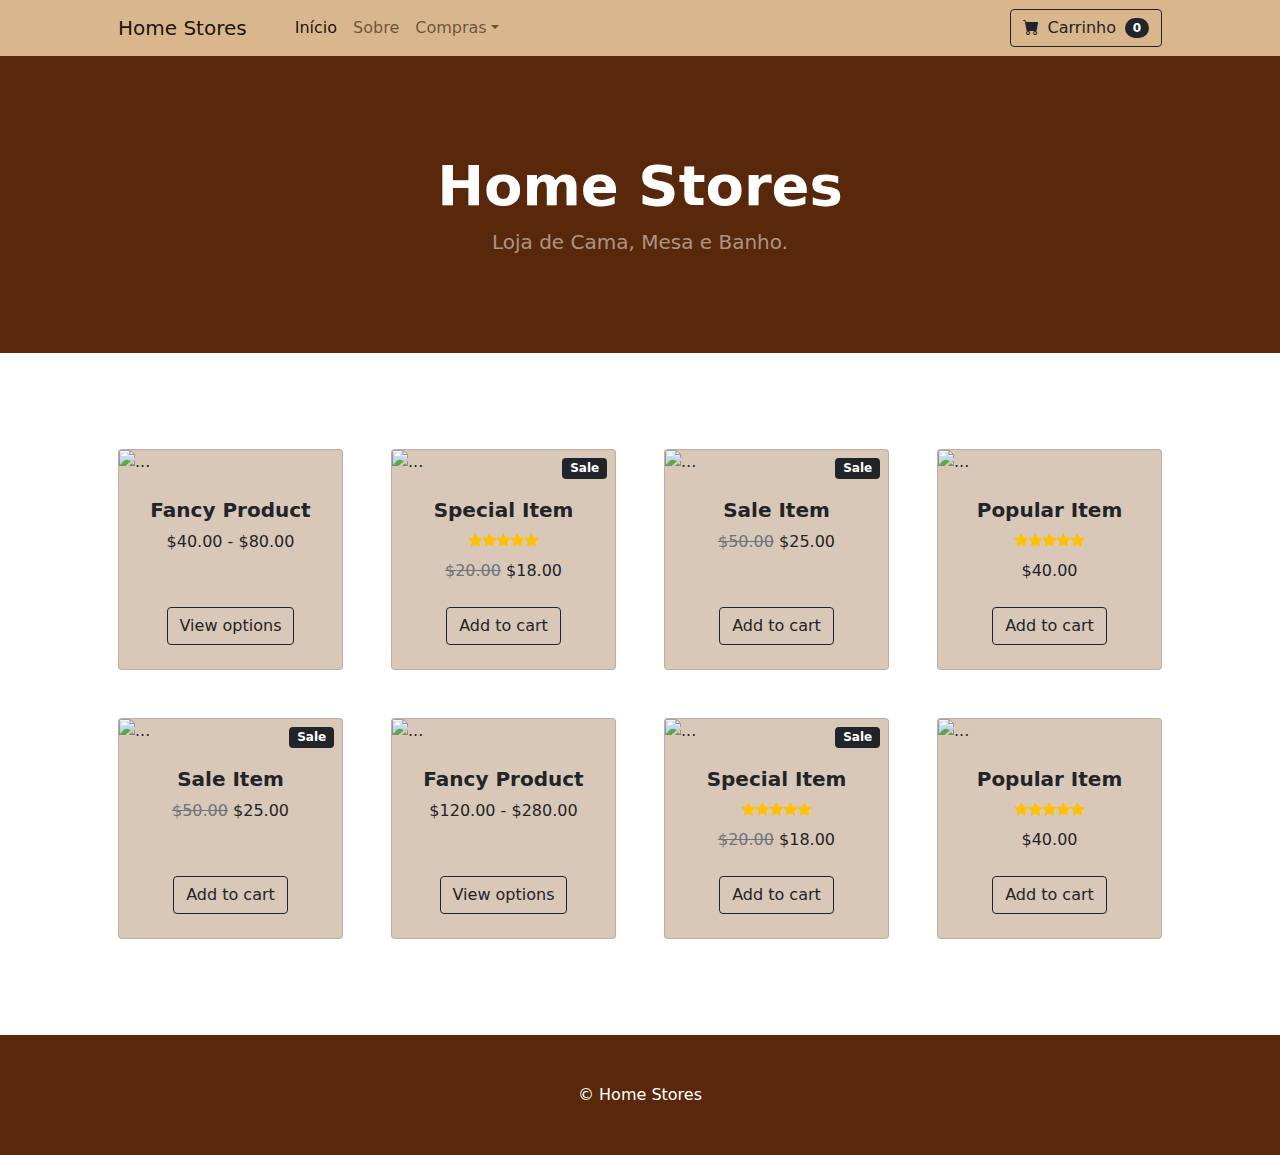
==== index.html @ a5167f3a "Add files via upload" ====
<!DOCTYPE html>
<html lang="pt-br">
    <head>
        <meta charset="utf-8" />
        <meta name="viewport" content="width=device-width, initial-scale=1, shrink-to-fit=no" />
        <meta name="description" content="" />
        <meta name="author" content="" />
        <title>Home Stores </title>
        <!-- Favicon-->
        <link rel="icon" type="image/x-icon" href="assets/favicon.ico" />
        <!-- Bootstrap icons-->
        <link href="https://cdn.jsdelivr.net/npm/bootstrap-icons@1.5.0/font/bootstrap-icons.css" rel="stylesheet" />
        <!-- Core theme CSS (includes Bootstrap)-->
        <link href="css/styles.css" rel="stylesheet" />
        <link href="css/estilo.css" rel="stylesheet" />
    </head>
    <body>
        <!-- Navigation-->
        <nav class="navbar navbar-expand-lg navbar-light bg-1">
            <div class="container px-4 px-lg-5">
                <a class="navbar-brand" href="#!">Home Stores</a>
                <button class="navbar-toggler" type="button" data-bs-toggle="collapse" data-bs-target="#navbarSupportedContent" aria-controls="navbarSupportedContent" aria-expanded="false" aria-label="Toggle navigation"><span class="navbar-toggler-icon"></span></button>
                <div class="collapse navbar-collapse" id="navbarSupportedContent">
                    <ul class="navbar-nav me-auto mb-2 mb-lg-0 ms-lg-4">
                        <li class="nav-item"><a class="nav-link active" aria-current="page" href="#!">Início</a></li>
                        <li class="nav-item"><a class="nav-link" href="#!">Sobre</a></li>
                        <li class="nav-item dropdown">
                            <a class="nav-link dropdown-toggle" id="navbarDropdown" href="#" role="button" data-bs-toggle="dropdown" aria-expanded="false">Compras</a>
                            <ul class="dropdown-menu" aria-labelledby="navbarDropdown">
                                <li><a class="dropdown-item" href="#!">Produtos</a></li>
                                <li><hr class="dropdown-divider" /></li>
                                <li><a class="dropdown-item" href="#!">Itens populares</a></li>
                                <li><a class="dropdown-item" href="#!">New Arrivals</a></li>
                            </ul>
                        </li>
                    </ul>
                    <form class="d-flex">
                        <button class="btn btn-outline-dark" type="submit">
                            <i class="bi-cart-fill me-1"></i>
                            Carrinho
                            <span class="badge bg-dark text-white ms-1 rounded-pill">0</span>
                        </button>
                    </form>
                </div>
            </div>
        </nav>
        <!-- Header-->
        <header class="bg-5 py-5">
            <div class="container px-4 px-lg-5 my-5">
                <div class="text-center text-white">
                    <h1 class="display-4 fw-bolder">Home Stores</h1>
                    <p class="lead fw-normal text-white-50 mb-0">Loja de Cama, Mesa e Banho.</p>
                </div>
            </div>
        </header>
        <!-- Section-->
        <section class="py-5">
            <div class="container px-4 px-lg-5 mt-5">
                <div class="row gx-4 gx-lg-5 row-cols-2 row-cols-md-3 row-cols-xl-4 justify-content-center">
                    <div class="col mb-5">
                        <div class="card h-100 bg-4">
                            <!-- Product image-->
                            <img class="card-img-top" src="https://dummyimage.com/450x300/dee2e6/6c757d.jpg" alt="..." />
                            <!-- Product details-->
                            <div class="card-body p-4">
                                <div class="text-center">
                                    <!-- Product name-->
                                    <h5 class="fw-bolder">Fancy Product</h5>
                                    <!-- Product price-->
                                    $40.00 - $80.00
                                </div>
                            </div>
                            <!-- Product actions-->
                            <div class="card-footer p-4 pt-0 border-top-0 bg-transparent">
                                <div class="text-center"><a class="btn btn-outline-dark mt-auto" href="#">View options</a></div>
                            </div>
                        </div>
                    </div>
                    <div class="col mb-5">
                        <div class="card h-100 bg-4">
                            <!-- Sale badge-->
                            <div class="badge bg-dark text-white position-absolute" style="top: 0.5rem; right: 0.5rem">Sale</div>
                            <!-- Product image-->
                            <img class="card-img-top" src="https://dummyimage.com/450x300/dee2e6/6c757d.jpg" alt="..." />
                            <!-- Product details-->
                            <div class="card-body p-4">
                                <div class="text-center">
                                    <!-- Product name-->
                                    <h5 class="fw-bolder">Special Item</h5>
                                    <!-- Product reviews-->
                                    <div class="d-flex justify-content-center small text-warning mb-2">
                                        <div class="bi-star-fill"></div>
                                        <div class="bi-star-fill"></div>
                                        <div class="bi-star-fill"></div>
                                        <div class="bi-star-fill"></div>
                                        <div class="bi-star-fill"></div>
                                    </div>
                                    <!-- Product price-->
                                    <span class="text-muted text-decoration-line-through">$20.00</span>
                                    $18.00
                                </div>
                            </div>
                            <!-- Product actions-->
                            <div class="card-footer p-4 pt-0 border-top-0 bg-transparent">
                                <div class="text-center"><a class="btn btn-outline-dark mt-auto" href="#">Add to cart</a></div>
                            </div>
                        </div>
                    </div>
                    <div class="col mb-5">
                        <div class="card h-100 bg-4">
                            <!-- Sale badge-->
                            <div class="badge bg-dark text-white position-absolute" style="top: 0.5rem; right: 0.5rem">Sale</div>
                            <!-- Product image-->
                            <img class="card-img-top" src="https://dummyimage.com/450x300/dee2e6/6c757d.jpg" alt="..." />
                            <!-- Product details-->
                            <div class="card-body p-4">
                                <div class="text-center">
                                    <!-- Product name-->
                                    <h5 class="fw-bolder">Sale Item</h5>
                                    <!-- Product price-->
                                    <span class="text-muted text-decoration-line-through">$50.00</span>
                                    $25.00
                                </div>
                            </div>
                            <!-- Product actions-->
                            <div class="card-footer p-4 pt-0 border-top-0 bg-transparent">
                                <div class="text-center"><a class="btn btn-outline-dark mt-auto" href="#">Add to cart</a></div>
                            </div>
                        </div>
                    </div>
                    <div class="col mb-5">
                        <div class="card h-100 bg-4">
                            <!-- Product image-->
                            <img class="card-img-top" src="https://dummyimage.com/450x300/dee2e6/6c757d.jpg" alt="..." />
                            <!-- Product details-->
                            <div class="card-body p-4">
                                <div class="text-center">
                                    <!-- Product name-->
                                    <h5 class="fw-bolder">Popular Item</h5>
                                    <!-- Product reviews-->
                                    <div class="d-flex justify-content-center small text-warning mb-2">
                                        <div class="bi-star-fill"></div>
                                        <div class="bi-star-fill"></div>
                                        <div class="bi-star-fill"></div>
                                        <div class="bi-star-fill"></div>
                                        <div class="bi-star-fill"></div>
                                    </div>
                                    <!-- Product price-->
                                    $40.00
                                </div>
                            </div>
                            <!-- Product actions-->
                            <div class="card-footer p-4 pt-0 border-top-0 bg-transparent">
                                <div class="text-center"><a class="btn btn-outline-dark mt-auto" href="#">Add to cart</a></div>
                            </div>
                        </div>
                    </div>
                    <div class="col mb-5">
                        <div class="card h-100 bg-4">
                            <!-- Sale badge-->
                            <div class="badge bg-dark text-white position-absolute" style="top: 0.5rem; right: 0.5rem">Sale</div>
                            <!-- Product image-->
                            <img class="card-img-top" src="https://dummyimage.com/450x300/dee2e6/6c757d.jpg" alt="..." />
                            <!-- Product details-->
                            <div class="card-body p-4">
                                <div class="text-center">
                                    <!-- Product name-->
                                    <h5 class="fw-bolder">Sale Item</h5>
                                    <!-- Product price-->
                                    <span class="text-muted text-decoration-line-through">$50.00</span>
                                    $25.00
                                </div>
                            </div>
                            <!-- Product actions-->
                            <div class="card-footer p-4 pt-0 border-top-0 bg-transparent">
                                <div class="text-center"><a class="btn btn-outline-dark mt-auto" href="#">Add to cart</a></div>
                            </div>
                        </div>
                    </div>
                    <div class="col mb-5">
                        <div class="card h-100 bg-4">
                            <!-- Product image-->
                            <img class="card-img-top" src="https://dummyimage.com/450x300/dee2e6/6c757d.jpg" alt="..." />
                            <!-- Product details-->
                            <div class="card-body p-4">
                                <div class="text-center">
                                    <!-- Product name-->
                                    <h5 class="fw-bolder">Fancy Product</h5>
                                    <!-- Product price-->
                                    $120.00 - $280.00
                                </div>
                            </div>
                            <!-- Product actions-->
                            <div class="card-footer p-4 pt-0 border-top-0 bg-transparent">
                                <div class="text-center"><a class="btn btn-outline-dark mt-auto" href="#">View options</a></div>
                            </div>
                        </div>
                    </div>
                    <div class="col mb-5">
                        <div class="card h-100 bg-4">
                            <!-- Sale badge-->
                            <div class="badge bg-dark text-white position-absolute" style="top: 0.5rem; right: 0.5rem">Sale</div>
                            <!-- Product image-->
                            <img class="card-img-top" src="https://dummyimage.com/450x300/dee2e6/6c757d.jpg" alt="..." />
                            <!-- Product details-->
                            <div class="card-body p-4">
                                <div class="text-center">
                                    <!-- Product name-->
                                    <h5 class="fw-bolder">Special Item</h5>
                                    <!-- Product reviews-->
                                    <div class="d-flex justify-content-center small text-warning mb-2">
                                        <div class="bi-star-fill"></div>
                                        <div class="bi-star-fill"></div>
                                        <div class="bi-star-fill"></div>
                                        <div class="bi-star-fill"></div>
                                        <div class="bi-star-fill"></div>
                                    </div>
                                    <!-- Product price-->
                                    <span class="text-muted text-decoration-line-through">$20.00</span>
                                    $18.00
                                </div>
                            </div>
                            <!-- Product actions-->
                            <div class="card-footer p-4 pt-0 border-top-0 bg-transparent">
                                <div class="text-center"><a class="btn btn-outline-dark mt-auto" href="#">Add to cart</a></div>
                            </div>
                        </div>
                    </div>
                    <div class="col mb-5">
                        <div class="card h-100 bg-4">
                            <!-- Product image-->
                            <img class="card-img-top" src="https://dummyimage.com/450x300/dee2e6/6c757d.jpg" alt="..." />
                            <!-- Product details-->
                            <div class="card-body p-4">
                                <div class="text-center">
                                    <!-- Product name-->
                                    <h5 class="fw-bolder">Popular Item</h5>
                                    <!-- Product reviews-->
                                    <div class="d-flex justify-content-center small text-warning mb-2">
                                        <div class="bi-star-fill"></div>
                                        <div class="bi-star-fill"></div>
                                        <div class="bi-star-fill"></div>
                                        <div class="bi-star-fill"></div>
                                        <div class="bi-star-fill"></div>
                                    </div>
                                    <!-- Product price-->
                                    $40.00
                                </div>
                            </div>
                            <!-- Product actions-->
                            <div class="card-footer p-4 pt-0 border-top-0 bg-transparent">
                                <div class="text-center"><a class="btn btn-outline-dark mt-auto" href="#">Add to cart</a></div>
                            </div>
                        </div>
                    </div>
                </div>
            </div>
        </section>
        <!-- Footer-->
        <footer class="py-5 bg-5">
            <div class="container"><p class="m-0 text-center text-white"> &copy; Home Stores</p></div>
        </footer>
        <!-- Bootstrap core JS-->
        <script src="https://cdn.jsdelivr.net/npm/bootstrap@5.1.3/dist/js/bootstrap.bundle.min.js"></script>
        <!-- Core theme JS-->
        <script src="js/scripts.js"></script>
    </body>
</html>
---- css/estilo.css ----
.bg-1 {
    background-color: #D9B68B
}
.bg-2 {
    background-color: #8C582A
}
.bg-3 {
    background-color: #A68F7B
}
.bg-4 {
    background-color: #D9C7B8
}
.bg-5 {
    background-color: #59280B
}
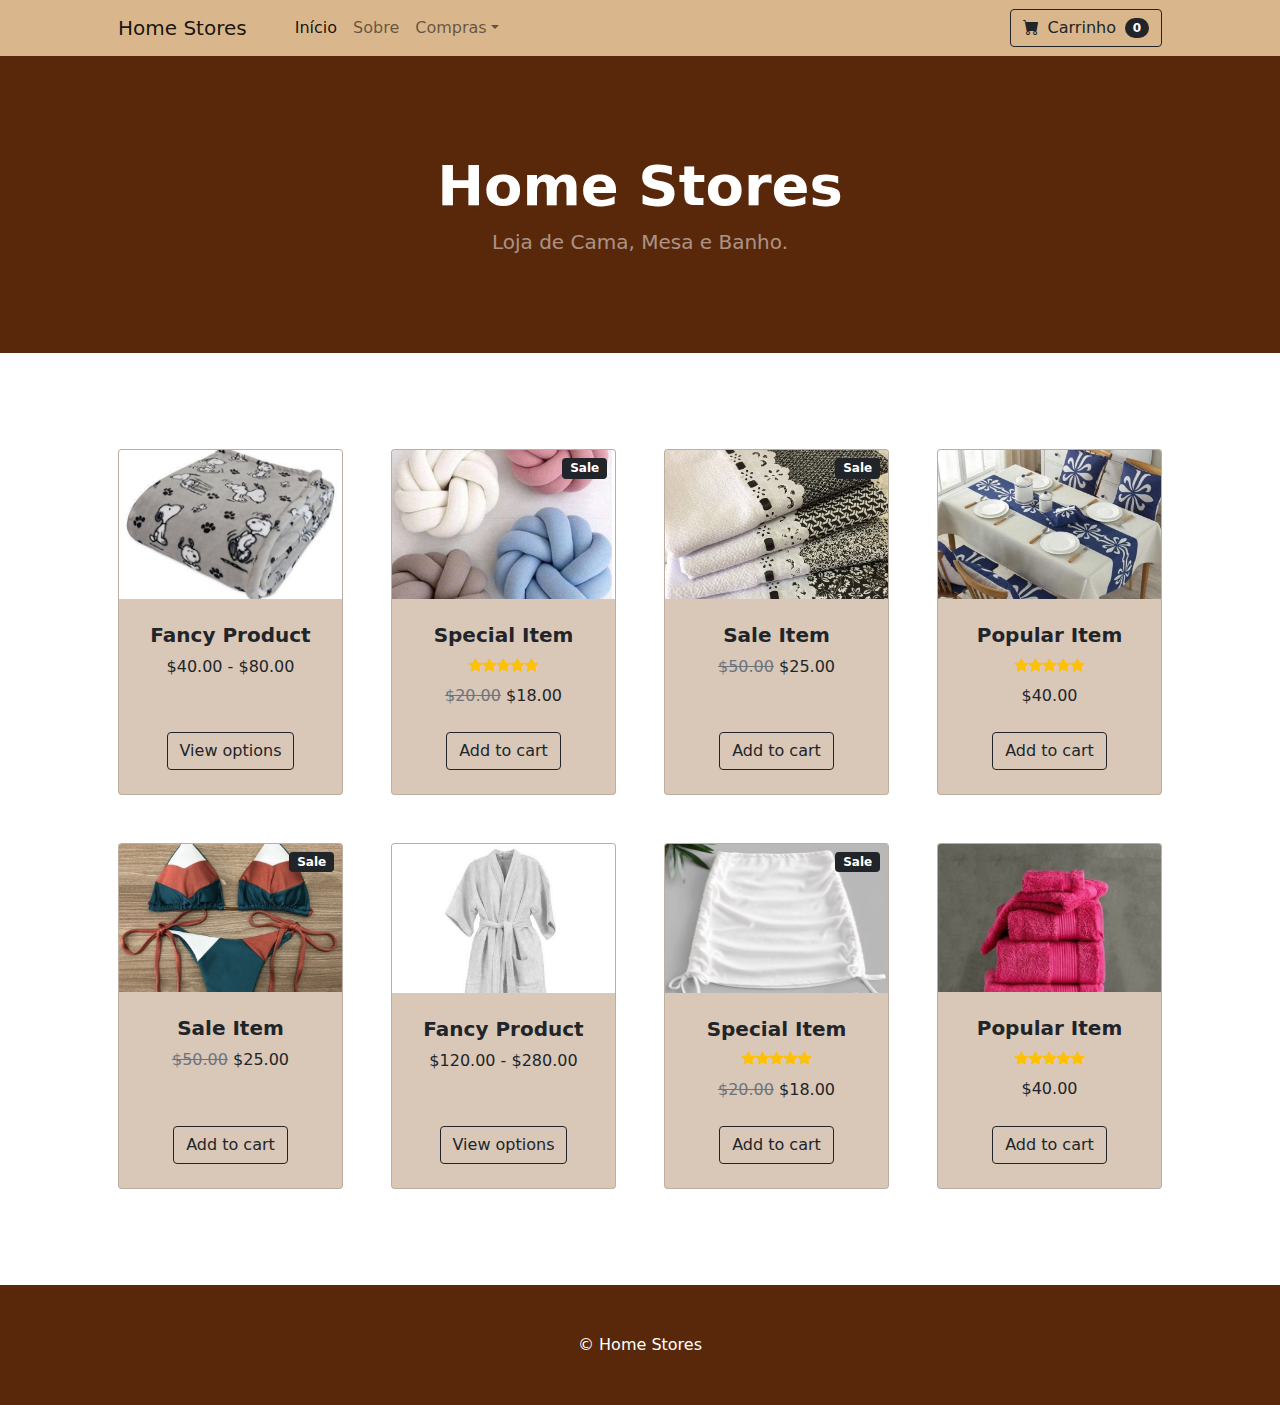
==== commit 149d9181: "Home Stores" ====
--- a/index.html
+++ b/index.html
@@ -7,7 +7,7 @@
         <meta name="author" content="" />
         <title>Home Stores </title>
         <!-- Favicon-->
-        <link rel="icon" type="image/x-icon" href="assets/favicon.ico" />
+        <link rel="icon" type="image/x-icon" href="img/favicon2.png" />
         <!-- Bootstrap icons-->
         <link href="https://cdn.jsdelivr.net/npm/bootstrap-icons@1.5.0/font/bootstrap-icons.css" rel="stylesheet" />
         <!-- Core theme CSS (includes Bootstrap)-->
@@ -18,12 +18,12 @@
         <!-- Navigation-->
         <nav class="navbar navbar-expand-lg navbar-light bg-1">
             <div class="container px-4 px-lg-5">
-                <a class="navbar-brand" href="#!">Home Stores</a>
+                <a class="navbar-brand" href="index.html">Home Stores</a>
                 <button class="navbar-toggler" type="button" data-bs-toggle="collapse" data-bs-target="#navbarSupportedContent" aria-controls="navbarSupportedContent" aria-expanded="false" aria-label="Toggle navigation"><span class="navbar-toggler-icon"></span></button>
                 <div class="collapse navbar-collapse" id="navbarSupportedContent">
                     <ul class="navbar-nav me-auto mb-2 mb-lg-0 ms-lg-4">
-                        <li class="nav-item"><a class="nav-link active" aria-current="page" href="#!">Início</a></li>
-                        <li class="nav-item"><a class="nav-link" href="#!">Sobre</a></li>
+                        <li class="nav-item"><a class="nav-link active" aria-current="page" href="index.html">Início</a></li>
+                        <li class="nav-item"><a class="nav-link" href="sobre.html">Sobre</a></li>
                         <li class="nav-item dropdown">
                             <a class="nav-link dropdown-toggle" id="navbarDropdown" href="#" role="button" data-bs-toggle="dropdown" aria-expanded="false">Compras</a>
                             <ul class="dropdown-menu" aria-labelledby="navbarDropdown">
@@ -60,7 +60,7 @@
                     <div class="col mb-5">
                         <div class="card h-100 bg-4">
                             <!-- Product image-->
-                            <img class="card-img-top" src="https://dummyimage.com/450x300/dee2e6/6c757d.jpg" alt="..." />
+                            <img class="card-img-top" src="img/produtos/produto1.png" alt="..." />
                             <!-- Product details-->
                             <div class="card-body p-4">
                                 <div class="text-center">
@@ -81,7 +81,7 @@
                             <!-- Sale badge-->
                             <div class="badge bg-dark text-white position-absolute" style="top: 0.5rem; right: 0.5rem">Sale</div>
                             <!-- Product image-->
-                            <img class="card-img-top" src="https://dummyimage.com/450x300/dee2e6/6c757d.jpg" alt="..." />
+                            <img class="card-img-top" src="img/produtos/produto2.png" alt="..." />
                             <!-- Product details-->
                             <div class="card-body p-4">
                                 <div class="text-center">
@@ -111,7 +111,7 @@
                             <!-- Sale badge-->
                             <div class="badge bg-dark text-white position-absolute" style="top: 0.5rem; right: 0.5rem">Sale</div>
                             <!-- Product image-->
-                            <img class="card-img-top" src="https://dummyimage.com/450x300/dee2e6/6c757d.jpg" alt="..." />
+                            <img class="card-img-top" src="img/produtos/produto3.png" alt="..." />
                             <!-- Product details-->
                             <div class="card-body p-4">
                                 <div class="text-center">
@@ -131,7 +131,7 @@
                     <div class="col mb-5">
                         <div class="card h-100 bg-4">
                             <!-- Product image-->
-                            <img class="card-img-top" src="https://dummyimage.com/450x300/dee2e6/6c757d.jpg" alt="..." />
+                            <img class="card-img-top" src="img/produtos/produto4.png" alt="..." />
                             <!-- Product details-->
                             <div class="card-body p-4">
                                 <div class="text-center">
@@ -160,7 +160,7 @@
                             <!-- Sale badge-->
                             <div class="badge bg-dark text-white position-absolute" style="top: 0.5rem; right: 0.5rem">Sale</div>
                             <!-- Product image-->
-                            <img class="card-img-top" src="https://dummyimage.com/450x300/dee2e6/6c757d.jpg" alt="..." />
+                            <img class="card-img-top" src="img/produtos/produto5.png" alt="..." />
                             <!-- Product details-->
                             <div class="card-body p-4">
                                 <div class="text-center">
@@ -180,7 +180,7 @@
                     <div class="col mb-5">
                         <div class="card h-100 bg-4">
                             <!-- Product image-->
-                            <img class="card-img-top" src="https://dummyimage.com/450x300/dee2e6/6c757d.jpg" alt="..." />
+                            <img class="card-img-top" src="img/produtos/produto6.png" alt="..." />
                             <!-- Product details-->
                             <div class="card-body p-4">
                                 <div class="text-center">
@@ -201,7 +201,7 @@
                             <!-- Sale badge-->
                             <div class="badge bg-dark text-white position-absolute" style="top: 0.5rem; right: 0.5rem">Sale</div>
                             <!-- Product image-->
-                            <img class="card-img-top" src="https://dummyimage.com/450x300/dee2e6/6c757d.jpg" alt="..." />
+                            <img class="card-img-top" src="img/produtos/produto7.png" alt="..." />
                             <!-- Product details-->
                             <div class="card-body p-4">
                                 <div class="text-center">
@@ -229,7 +229,7 @@
                     <div class="col mb-5">
                         <div class="card h-100 bg-4">
                             <!-- Product image-->
-                            <img class="card-img-top" src="https://dummyimage.com/450x300/dee2e6/6c757d.jpg" alt="..." />
+                            <img class="card-img-top" src="img/produtos/produto8.png" alt="..." />
                             <!-- Product details-->
                             <div class="card-body p-4">
                                 <div class="text-center">
--- a/css/estilo.css
+++ b/css/estilo.css
@@ -12,4 +12,20 @@
 }
 .bg-5 {
     background-color: #59280B
+}
+
+.text-center-titulo {
+    text-align: center;
+	padding: 3%;
+    font-size: 250%;
+}   
+
+.logo {
+    width: 120%;
+    margin-top: -10%;
+}
+
+.text-sobre {
+    font-size: 115%;
+    padding-top: 5%;
 }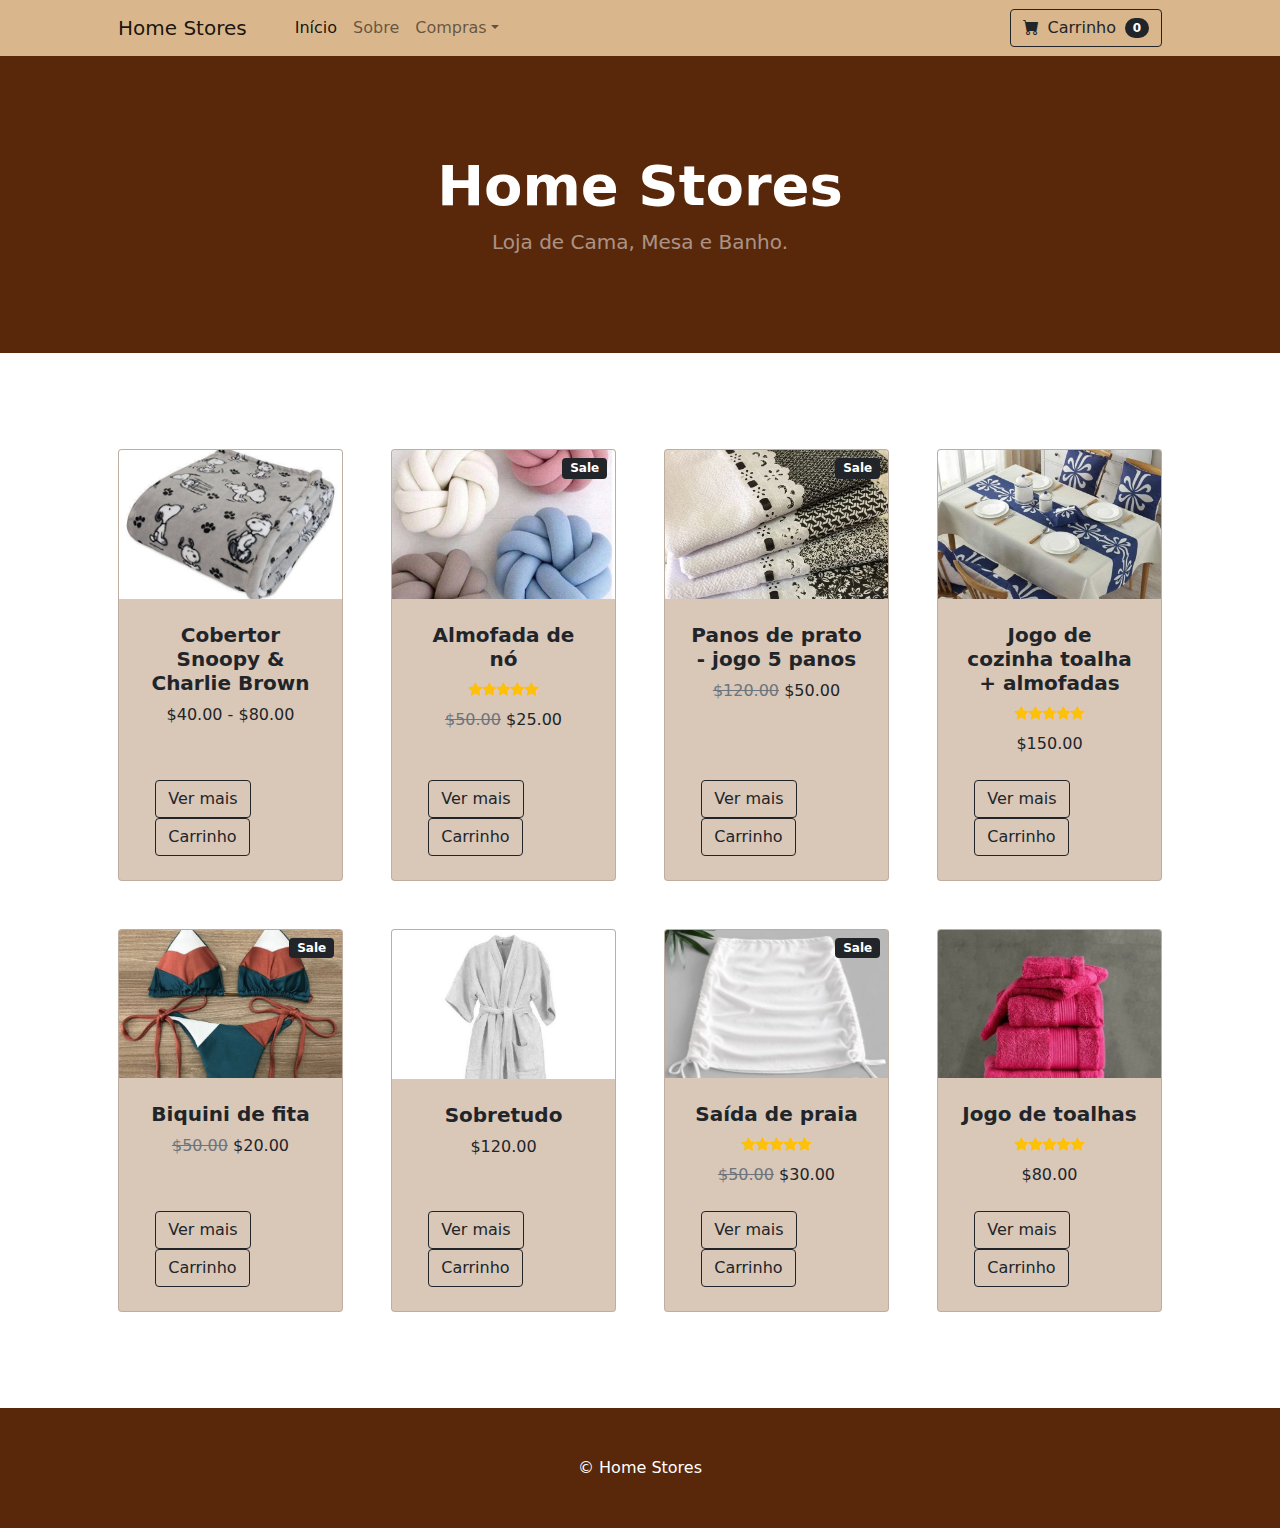
==== commit 49d25990: "Add files via upload" ====
--- a/index.html
+++ b/index.html
@@ -30,7 +30,9 @@
                                 <li><a class="dropdown-item" href="#!">Produtos</a></li>
                                 <li><hr class="dropdown-divider" /></li>
                                 <li><a class="dropdown-item" href="#!">Itens populares</a></li>
-                                <li><a class="dropdown-item" href="#!">New Arrivals</a></li>
+                                <li><a class="dropdown-item" href="#!">Cama</a></li>
+                                <li><a class="dropdown-item" href="#!">Mesa</a></li>
+                                <li><a class="dropdown-item" href="#!">Banho</a></li>
                             </ul>
                         </li>
                     </ul>
@@ -65,14 +67,15 @@
                             <div class="card-body p-4">
                                 <div class="text-center">
                                     <!-- Product name-->
-                                    <h5 class="fw-bolder">Fancy Product</h5>
+                                    <h5 class="fw-bolder">Cobertor Snoopy & Charlie Brown</h5>
                                     <!-- Product price-->
                                     $40.00 - $80.00
                                 </div>
                             </div>
                             <!-- Product actions-->
                             <div class="card-footer p-4 pt-0 border-top-0 bg-transparent">
-                                <div class="text-center"><a class="btn btn-outline-dark mt-auto" href="#">View options</a></div>
+                                <div class="button text-center"><a class="btn btn-outline-dark mt-auto" href="#">Ver mais</a></div>
+                                <div class="button text-center"><a class="btn btn-outline-dark mt-auto" href="#">Carrinho</a></div>
                             </div>
                         </div>
                     </div>
@@ -86,37 +89,15 @@
                             <div class="card-body p-4">
                                 <div class="text-center">
                                     <!-- Product name-->
-                                    <h5 class="fw-bolder">Special Item</h5>
-                                    <!-- Product reviews-->
-                                    <div class="d-flex justify-content-center small text-warning mb-2">
-                                        <div class="bi-star-fill"></div>
-                                        <div class="bi-star-fill"></div>
-                                        <div class="bi-star-fill"></div>
-                                        <div class="bi-star-fill"></div>
-                                        <div class="bi-star-fill"></div>
-                                    </div>
-                                    <!-- Product price-->
-                                    <span class="text-muted text-decoration-line-through">$20.00</span>
-                                    $18.00
-                                </div>
-                            </div>
-                            <!-- Product actions-->
-                            <div class="card-footer p-4 pt-0 border-top-0 bg-transparent">
-                                <div class="text-center"><a class="btn btn-outline-dark mt-auto" href="#">Add to cart</a></div>
-                            </div>
-                        </div>
-                    </div>
-                    <div class="col mb-5">
-                        <div class="card h-100 bg-4">
-                            <!-- Sale badge-->
-                            <div class="badge bg-dark text-white position-absolute" style="top: 0.5rem; right: 0.5rem">Sale</div>
-                            <!-- Product image-->
-                            <img class="card-img-top" src="img/produtos/produto3.png" alt="..." />
-                            <!-- Product details-->
-                            <div class="card-body p-4">
-                                <div class="text-center">
-                                    <!-- Product name-->
-                                    <h5 class="fw-bolder">Sale Item</h5>
+                                    <h5 class="fw-bolder">Almofada de nó</h5>
+                                    <!-- Product reviews-->
+                                    <div class="d-flex justify-content-center small text-warning mb-2">
+                                        <div class="bi-star-fill"></div>
+                                        <div class="bi-star-fill"></div>
+                                        <div class="bi-star-fill"></div>
+                                        <div class="bi-star-fill"></div>
+                                        <div class="bi-star-fill"></div>
+                                    </div>
                                     <!-- Product price-->
                                     <span class="text-muted text-decoration-line-through">$50.00</span>
                                     $25.00
@@ -124,7 +105,31 @@
                             </div>
                             <!-- Product actions-->
                             <div class="card-footer p-4 pt-0 border-top-0 bg-transparent">
-                                <div class="text-center"><a class="btn btn-outline-dark mt-auto" href="#">Add to cart</a></div>
+                                <div class="button text-center"><a class="btn btn-outline-dark mt-auto" href="#">Ver mais</a></div>
+                                <div class="button text-center"><a class="btn btn-outline-dark mt-auto" href="#">Carrinho</a></div>
+                            </div>
+                        </div>
+                    </div>
+                    <div class="col mb-5">
+                        <div class="card h-100 bg-4">
+                            <!-- Sale badge-->
+                            <div class="badge bg-dark text-white position-absolute" style="top: 0.5rem; right: 0.5rem">Sale</div>
+                            <!-- Product image-->
+                            <img class="card-img-top" src="img/produtos/produto3.png" alt="..." />
+                            <!-- Product details-->
+                            <div class="card-body p-4">
+                                <div class="text-center">
+                                    <!-- Product name-->
+                                    <h5 class="fw-bolder">Panos de prato - jogo 5 panos</h5>
+                                    <!-- Product price-->
+                                    <span class="text-muted text-decoration-line-through">$120.00</span>
+                                    $50.00
+                                </div>
+                            </div>
+                            <!-- Product actions-->
+                            <div class="card-footer p-4 pt-0 border-top-0 bg-transparent">
+                                <div class="button text-center"><a class="btn btn-outline-dark mt-auto" href="#">Ver mais</a></div>
+                                <div class="button text-center"><a class="btn btn-outline-dark mt-auto" href="#">Carrinho</a></div>
                             </div>
                         </div>
                     </div>
@@ -136,22 +141,23 @@
                             <div class="card-body p-4">
                                 <div class="text-center">
                                     <!-- Product name-->
-                                    <h5 class="fw-bolder">Popular Item</h5>
-                                    <!-- Product reviews-->
-                                    <div class="d-flex justify-content-center small text-warning mb-2">
-                                        <div class="bi-star-fill"></div>
-                                        <div class="bi-star-fill"></div>
-                                        <div class="bi-star-fill"></div>
-                                        <div class="bi-star-fill"></div>
-                                        <div class="bi-star-fill"></div>
-                                    </div>
-                                    <!-- Product price-->
-                                    $40.00
-                                </div>
-                            </div>
-                            <!-- Product actions-->
-                            <div class="card-footer p-4 pt-0 border-top-0 bg-transparent">
-                                <div class="text-center"><a class="btn btn-outline-dark mt-auto" href="#">Add to cart</a></div>
+                                    <h5 class="fw-bolder">Jogo de cozinha toalha + almofadas</h5>
+                                    <!-- Product reviews-->
+                                    <div class="d-flex justify-content-center small text-warning mb-2">
+                                        <div class="bi-star-fill"></div>
+                                        <div class="bi-star-fill"></div>
+                                        <div class="bi-star-fill"></div>
+                                        <div class="bi-star-fill"></div>
+                                        <div class="bi-star-fill"></div>
+                                    </div>
+                                    <!-- Product price-->
+                                    $150.00
+                                </div>
+                            </div>
+                            <!-- Product actions-->
+                            <div class="card-footer p-4 pt-0 border-top-0 bg-transparent">
+                                <div class="button text-center"><a class="btn btn-outline-dark mt-auto" href="#">Ver mais</a></div>
+                                <div class="button text-center"><a class="btn btn-outline-dark mt-auto" href="#">Carrinho</a></div>
                             </div>
                         </div>
                     </div>
@@ -165,15 +171,16 @@
                             <div class="card-body p-4">
                                 <div class="text-center">
                                     <!-- Product name-->
-                                    <h5 class="fw-bolder">Sale Item</h5>
+                                    <h5 class="fw-bolder">Biquini de fita</h5>
                                     <!-- Product price-->
                                     <span class="text-muted text-decoration-line-through">$50.00</span>
-                                    $25.00
-                                </div>
-                            </div>
-                            <!-- Product actions-->
-                            <div class="card-footer p-4 pt-0 border-top-0 bg-transparent">
-                                <div class="text-center"><a class="btn btn-outline-dark mt-auto" href="#">Add to cart</a></div>
+                                    $20.00
+                                </div>
+                            </div>
+                            <!-- Product actions-->
+                            <div class="card-footer p-4 pt-0 border-top-0 bg-transparent">
+                                <div class="button text-center"><a class="btn btn-outline-dark mt-auto" href="#">Ver mais</a></div>
+                                <div class="button text-center"><a class="btn btn-outline-dark mt-auto" href="#">Carrinho</a></div>
                             </div>
                         </div>
                     </div>
@@ -185,14 +192,15 @@
                             <div class="card-body p-4">
                                 <div class="text-center">
                                     <!-- Product name-->
-                                    <h5 class="fw-bolder">Fancy Product</h5>
-                                    <!-- Product price-->
-                                    $120.00 - $280.00
-                                </div>
-                            </div>
-                            <!-- Product actions-->
-                            <div class="card-footer p-4 pt-0 border-top-0 bg-transparent">
-                                <div class="text-center"><a class="btn btn-outline-dark mt-auto" href="#">View options</a></div>
+                                    <h5 class="fw-bolder">Sobretudo</h5>
+                                    <!-- Product price-->
+                                    $120.00
+                                </div>
+                            </div>
+                            <!-- Product actions-->
+                            <div class="card-footer p-4 pt-0 border-top-0 bg-transparent">
+                                <div class="button text-center"><a class="btn btn-outline-dark mt-auto" href="#">Ver mais</a></div>
+                                <div class="button text-center"><a class="btn btn-outline-dark mt-auto" href="#">Carrinho</a></div>
                             </div>
                         </div>
                     </div>
@@ -206,23 +214,24 @@
                             <div class="card-body p-4">
                                 <div class="text-center">
                                     <!-- Product name-->
-                                    <h5 class="fw-bolder">Special Item</h5>
-                                    <!-- Product reviews-->
-                                    <div class="d-flex justify-content-center small text-warning mb-2">
-                                        <div class="bi-star-fill"></div>
-                                        <div class="bi-star-fill"></div>
-                                        <div class="bi-star-fill"></div>
-                                        <div class="bi-star-fill"></div>
-                                        <div class="bi-star-fill"></div>
-                                    </div>
-                                    <!-- Product price-->
-                                    <span class="text-muted text-decoration-line-through">$20.00</span>
-                                    $18.00
-                                </div>
-                            </div>
-                            <!-- Product actions-->
-                            <div class="card-footer p-4 pt-0 border-top-0 bg-transparent">
-                                <div class="text-center"><a class="btn btn-outline-dark mt-auto" href="#">Add to cart</a></div>
+                                    <h5 class="fw-bolder">Saída de praia</h5>
+                                    <!-- Product reviews-->
+                                    <div class="d-flex justify-content-center small text-warning mb-2">
+                                        <div class="bi-star-fill"></div>
+                                        <div class="bi-star-fill"></div>
+                                        <div class="bi-star-fill"></div>
+                                        <div class="bi-star-fill"></div>
+                                        <div class="bi-star-fill"></div>
+                                    </div>
+                                    <!-- Product price-->
+                                    <span class="text-muted text-decoration-line-through">$50.00</span>
+                                    $30.00
+                                </div>
+                            </div>
+                            <!-- Product actions-->
+                            <div class="card-footer p-4 pt-0 border-top-0 bg-transparent">
+                                <div class="button text-center"><a class="btn btn-outline-dark mt-auto" href="#">Ver mais</a></div>
+                                <div class="button text-center"><a class="btn btn-outline-dark mt-auto" href="#">Carrinho</a></div>
                             </div>
                         </div>
                     </div>
@@ -234,22 +243,23 @@
                             <div class="card-body p-4">
                                 <div class="text-center">
                                     <!-- Product name-->
-                                    <h5 class="fw-bolder">Popular Item</h5>
-                                    <!-- Product reviews-->
-                                    <div class="d-flex justify-content-center small text-warning mb-2">
-                                        <div class="bi-star-fill"></div>
-                                        <div class="bi-star-fill"></div>
-                                        <div class="bi-star-fill"></div>
-                                        <div class="bi-star-fill"></div>
-                                        <div class="bi-star-fill"></div>
-                                    </div>
-                                    <!-- Product price-->
-                                    $40.00
-                                </div>
-                            </div>
-                            <!-- Product actions-->
-                            <div class="card-footer p-4 pt-0 border-top-0 bg-transparent">
-                                <div class="text-center"><a class="btn btn-outline-dark mt-auto" href="#">Add to cart</a></div>
+                                    <h5 class="fw-bolder">Jogo de toalhas</h5>
+                                    <!-- Product reviews-->
+                                    <div class="d-flex justify-content-center small text-warning mb-2">
+                                        <div class="bi-star-fill"></div>
+                                        <div class="bi-star-fill"></div>
+                                        <div class="bi-star-fill"></div>
+                                        <div class="bi-star-fill"></div>
+                                        <div class="bi-star-fill"></div>
+                                    </div>
+                                    <!-- Product price-->
+                                    $80.00
+                                </div>
+                            </div>
+                            <!-- Product actions-->
+                            <div class="card-footer p-4 pt-0 border-top-0 bg-transparent">
+                                <div class="button text-center"><a class="btn btn-outline-dark mt-auto" href="#">Ver mais</a></div>
+                                <div class="button text-center"><a class="btn btn-outline-dark mt-auto" href="#">Carrinho</a></div>
                             </div>
                         </div>
                     </div>
--- a/css/estilo.css
+++ b/css/estilo.css
@@ -28,4 +28,14 @@
 .text-sobre {
     font-size: 115%;
     padding-top: 5%;
-}+}
+
+.button{
+    display: inline-block;
+    margin-left: 7%;
+}
+
+p {
+    margin-bottom: -2.5%;
+}
+
